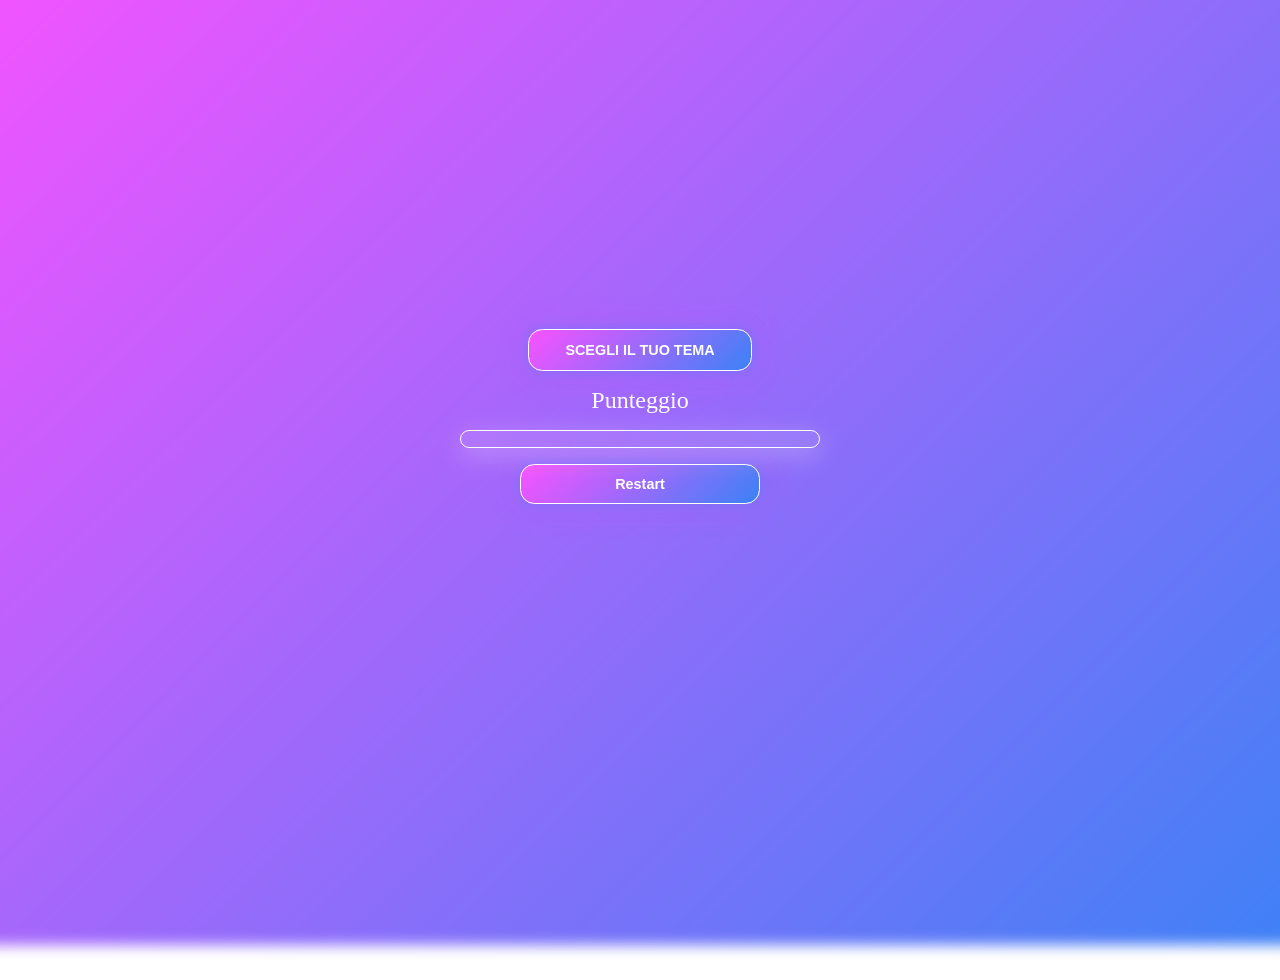
==== index.html @ 06e5d6ae "ModificheMusicaliApprovate" ====
<!DOCTYPE html>
<html lang="it">
<head>
    <meta charset="UTF-8">
    <title>Memory Game</title>
    <link rel="stylesheet" href="memoryStyle.css">
</head>

<body>
    <div class="background"></div>

    <div class="selectThemeBox">
        <select id="themeSelect" onchange="chooseTheme()"></select>
    </div>

    <audio id="bgmusic" autoplay loop>
        <source src="Assets/Music/minecraft.mp3" type="audio/mpeg">
    </audio>

    <label class="score" id="scoreLabel">Punteggio</label>
    <div id="card_grid" class="container"></div>

    <button class="btn" onclick="restartGame()">Restart</button>

    <script src="memory.js" ></script>
</body>
</html>
---- memoryStyle.css ----
:root {
    --purple-fucsia-gradent: 
        linear-gradient(135deg, #f952ff 0%, #3B82F6 100%);
    --dark-green-gradient: 
        linear-gradient(135deg, #0f2027 0%, #203a43 50%, #2c5364 100%);
    --aqua-gradient: 
        linear-gradient(135deg, #2193b0 0%, #6dd5ed 100%);
    --warm-gradient: 
        linear-gradient(135deg, #f6d365 0%, #fda085 100%);
    --green-gradient:
        linear-gradient(135deg, #56ab2f 0%, #a8e063 100%);
    --selected-gradient: var(--purple-fucsia-gradent);  
}

body {
    margin: 0;
    height: 100vh;
    overflow: hidden;

    display: flex;
    flex-direction: column;
    justify-content: center;
    align-items: center;

    zoom:80%;
    padding-top: 5%;
}

@media (max-width: 700px) {
    #card_grid {
        grid-template-columns: repeat(2, 1fr);
    }
}

.background {
    position: fixed;
    inset: 0;

    background-color: lightyellow;
    background-size: cover;
    background-position: center;

    filter: blur(8px);
    transform: scale(1.1);

    z-index: -1;

    background: var(--selected-gradient);
}

.score {
    margin-bottom: 20px;
    margin-top: 20px;
    font-size: 30px;
    color: white;
}

.selectThemeBox {
    position:relative;
    width:280px;
}

.selectThemeBox select,
.btn {
    border:1px solid white;
    outline:none;

    border-radius:18px;
    font-size:18px;
    font-weight:bold;

    color:white;
    cursor:pointer;
    appearance:none;
    background:

    linear-gradient(135deg, #f952ff 0%, #3B82F6 100%);
    box-shadow:
    0 0 20px rgba(59,130,246,0.5),
    0 0 40px rgba(249,82,255,0.3);
    transition:0.25s;

    background: var(--selected-gradient);
}

.selectThemeBox select {
    padding:15px 20px;
    width:100%;
}

.btn {
    margin: 20px;
    padding: 5px;
    height: 50px;
    width: 300px;
}

.selectThemeBox select:hover, .selectThemeBox select:focus {
    transform:scale(1.03);
    box-shadow:
        0 0 25px rgba(59,130,246,0.8),
        0 0 50px rgba(249,82,255,0.5);
}

.selectThemeBox::after {
    position:absolute;
    right:18px;
    top:50%;

    transform:translateY(-50%);
    color:white;
    pointer-events:none;

    font-size:14px;
}

select option {
    background: #3B82F6;
    color: white;
    text-align-last:center;

    font-size: 16px;
    font-weight: bold;
}

.container {
    width: min(55vw, 450px);
    display: grid;
    grid-template-columns: repeat(4, 1fr);

    gap: 10px;
    padding: 10px;
    background: rgba(255, 255, 255, 0.1);

    backdrop-filter: blur(10px);
    -webkit-backdrop-filter: blur(10px);
    border: 2px solid white;

    border-radius: 15px;
    box-shadow: 0 8px 32px rgba(255,255,255,0.3);
    box-sizing: border-box;
}

.card {
    width: 100%;
    aspect-ratio: 1 / 1.2;
    perspective: 1000px;

    cursor: pointer;
    border-color:white;
    border: 2px #333;

    border-radius: 20px;
}

.inner {
    width: 100%;
    height: 100%;
    position: relative;

    transition: transform 0.5s;
    transform-style: preserve-3d;
}

.card.flipped .inner {
    transform: rotateY(180deg);
}

.front, .back {
    position: absolute;
    width: 100%;
    height: 100%;

    border-radius: 15px;
    border: 1px solid #333;
    object-fit: cover;

    backface-visibility: hidden;
}

.back {
    transform: rotateY(180deg);
}
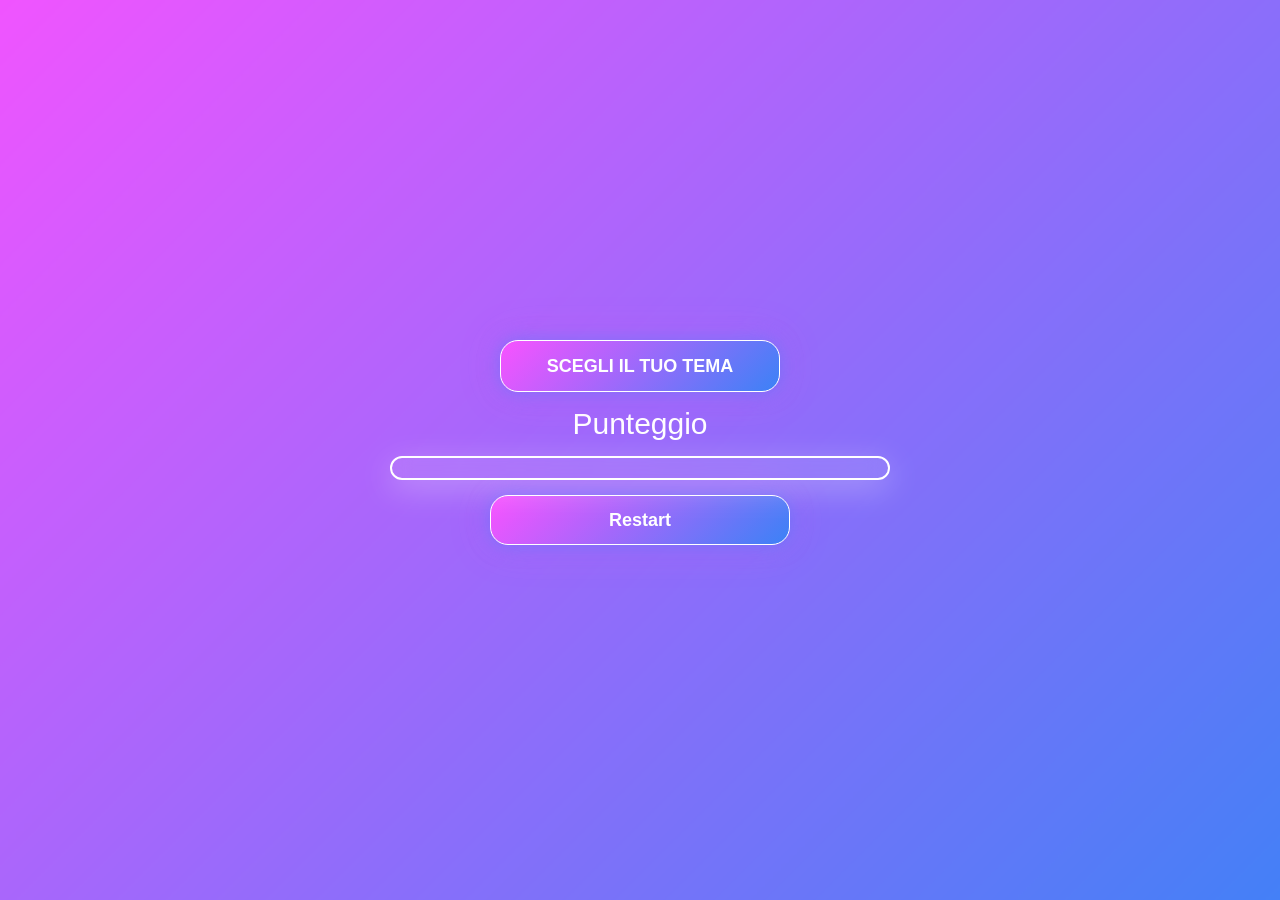
==== commit 35cbb2b4: "Added Phone Adaptation" ====
--- a/index.html
+++ b/index.html
@@ -1,7 +1,9 @@
 <!DOCTYPE html>
 <html lang="it">
+
 <head>
     <meta charset="UTF-8">
+    <meta name="viewport" content="width=device-width, initial-scale=1.0">
     <title>Memory Game</title>
     <link rel="stylesheet" href="memoryStyle.css">
 </head>
@@ -17,6 +19,7 @@
         <source src="Assets/Music/minecraft.mp3" type="audio/mpeg">
     </audio>
 
+
     <label class="score" id="scoreLabel">Punteggio</label>
     <div id="card_grid" class="container"></div>
 
@@ -24,4 +27,5 @@
 
     <script src="memory.js" ></script>
 </body>
+
 </html>
--- a/memoryStyle.css
+++ b/memoryStyle.css
@@ -1,42 +1,52 @@
 :root {
-    --purple-fucsia-gradent: 
+    --purple-fucsia-gradent:
         linear-gradient(135deg, #f952ff 0%, #3B82F6 100%);
-    --dark-green-gradient: 
+
+    --dark-green-gradient:
         linear-gradient(135deg, #0f2027 0%, #203a43 50%, #2c5364 100%);
-    --aqua-gradient: 
+
+    --aqua-gradient:
         linear-gradient(135deg, #2193b0 0%, #6dd5ed 100%);
-    --warm-gradient: 
+
+    --warm-gradient:
         linear-gradient(135deg, #f6d365 0%, #fda085 100%);
+
     --green-gradient:
         linear-gradient(135deg, #56ab2f 0%, #a8e063 100%);
-    --selected-gradient: var(--purple-fucsia-gradent);  
-}
-
+
+    --selected-gradient: var(--purple-fucsia-gradent);
+}
+
+/* RESET */
+* {
+    box-sizing: border-box;
+}
+
+/* BODY */
 body {
     margin: 0;
-    height: 100vh;
-    overflow: hidden;
+    min-height: 100vh;
 
     display: flex;
     flex-direction: column;
     justify-content: center;
     align-items: center;
 
-    zoom:80%;
-    padding-top: 5%;
-}
-
-@media (max-width: 700px) {
-    #card_grid {
-        grid-template-columns: repeat(2, 1fr);
-    }
-}
-
+    padding: 10px;
+
+    overflow-x: hidden;
+    overflow-y: auto;
+
+    font-family: Arial, sans-serif;
+}
+
+/* BACKGROUND */
 .background {
     position: fixed;
     inset: 0;
 
-    background-color: lightyellow;
+    background: var(--selected-gradient);
+
     background-size: cover;
     background-position: center;
 
@@ -44,118 +54,121 @@
     transform: scale(1.1);
 
     z-index: -1;
-
-    background: var(--selected-gradient);
-}
-
+}
+
+/* SCORE */
 .score {
-    margin-bottom: 20px;
-    margin-top: 20px;
+    margin: 15px 0;
+
     font-size: 30px;
     color: white;
-}
-
+    text-align: center;
+}
+
+/* SELECT BOX */
 .selectThemeBox {
-    position:relative;
-    width:280px;
-}
-
+    position: relative;
+    width: 280px;
+}
+
+/* SELECT + BUTTON */
 .selectThemeBox select,
 .btn {
-    border:1px solid white;
-    outline:none;
-
-    border-radius:18px;
-    font-size:18px;
-    font-weight:bold;
-
-    color:white;
-    cursor:pointer;
-    appearance:none;
-    background:
-
-    linear-gradient(135deg, #f952ff 0%, #3B82F6 100%);
+    border: 1px solid white;
+    outline: none;
+
+    border-radius: 18px;
+
+    font-size: 18px;
+    font-weight: bold;
+
+    color: white;
+    cursor: pointer;
+
+    appearance: none;
+
+    background: var(--selected-gradient);
+
     box-shadow:
-    0 0 20px rgba(59,130,246,0.5),
-    0 0 40px rgba(249,82,255,0.3);
-    transition:0.25s;
-
-    background: var(--selected-gradient);
-}
-
+        0 0 20px rgba(59,130,246,0.5),
+        0 0 40px rgba(249,82,255,0.3);
+
+    transition: 0.25s;
+}
+
+/* SELECT */
 .selectThemeBox select {
-    padding:15px 20px;
-    width:100%;
-}
-
+    padding: 15px 20px;
+    width: 100%;
+}
+
+/* BUTTON */
 .btn {
-    margin: 20px;
-    padding: 5px;
+    margin: 15px 0;
+    padding: 10px;
+
     height: 50px;
     width: 300px;
 }
 
-.selectThemeBox select:hover, .selectThemeBox select:focus {
-    transform:scale(1.03);
+/* HOVER */
+.selectThemeBox select:hover,
+.selectThemeBox select:focus,
+.btn:hover {
+    transform: scale(1.03);
+
     box-shadow:
         0 0 25px rgba(59,130,246,0.8),
         0 0 50px rgba(249,82,255,0.5);
 }
 
-.selectThemeBox::after {
-    position:absolute;
-    right:18px;
-    top:50%;
-
-    transform:translateY(-50%);
-    color:white;
-    pointer-events:none;
-
-    font-size:14px;
-}
-
+/* SELECT OPTIONS */
 select option {
     background: #3B82F6;
     color: white;
-    text-align-last:center;
-
+    text-align: center;
     font-size: 16px;
     font-weight: bold;
 }
 
+/* GAME CONTAINER */
 .container {
-    width: min(55vw, 450px);
+    width: 98vw;
+    max-width: 500px;
+
     display: grid;
     grid-template-columns: repeat(4, 1fr);
 
     gap: 10px;
     padding: 10px;
+
     background: rgba(255, 255, 255, 0.1);
 
     backdrop-filter: blur(10px);
     -webkit-backdrop-filter: blur(10px);
+
     border: 2px solid white;
-
     border-radius: 15px;
+
     box-shadow: 0 8px 32px rgba(255,255,255,0.3);
-    box-sizing: border-box;
-}
-
+}
+
+/* CARD */
 .card {
     width: 100%;
-    aspect-ratio: 1 / 1.2;
+    aspect-ratio: 1 / 1;
+
     perspective: 1000px;
-
     cursor: pointer;
-    border-color:white;
-    border: 2px #333;
 
     border-radius: 20px;
 }
 
+/* INNER FLIP */
 .inner {
     width: 100%;
     height: 100%;
+
     position: relative;
 
     transition: transform 0.5s;
@@ -166,18 +179,69 @@
     transform: rotateY(180deg);
 }
 
-.front, .back {
+/* FRONT / BACK */
+.front,
+.back {
     position: absolute;
     width: 100%;
     height: 100%;
 
     border-radius: 15px;
     border: 1px solid #333;
+
     object-fit: cover;
-
     backface-visibility: hidden;
 }
 
 .back {
     transform: rotateY(180deg);
+}
+
+/* TABLET */
+@media (max-width: 700px) {
+    .container {
+        grid-template-columns: repeat(2, 1fr);
+        width: 95vw;
+    }
+
+    .score {
+        font-size: 24px;
+    }
+
+    .btn {
+        width: 95%;
+    }
+}
+
+/* PHONE */
+@media (max-width: 480px) {
+
+    body {
+        padding: 8px;
+    }
+
+    .container {
+        width: 99vw;
+        gap: 6px;
+        padding: 6px;
+    }
+
+    .score {
+        font-size: 22px;
+    }
+
+    .btn {
+        width: 95%;
+        max-width: 320px;
+        font-size: 16px;
+    }
+
+    .selectThemeBox {
+        width: 95%;
+        max-width: 320px;
+    }
+
+    .selectThemeBox select {
+        font-size: 16px;
+    }
 }
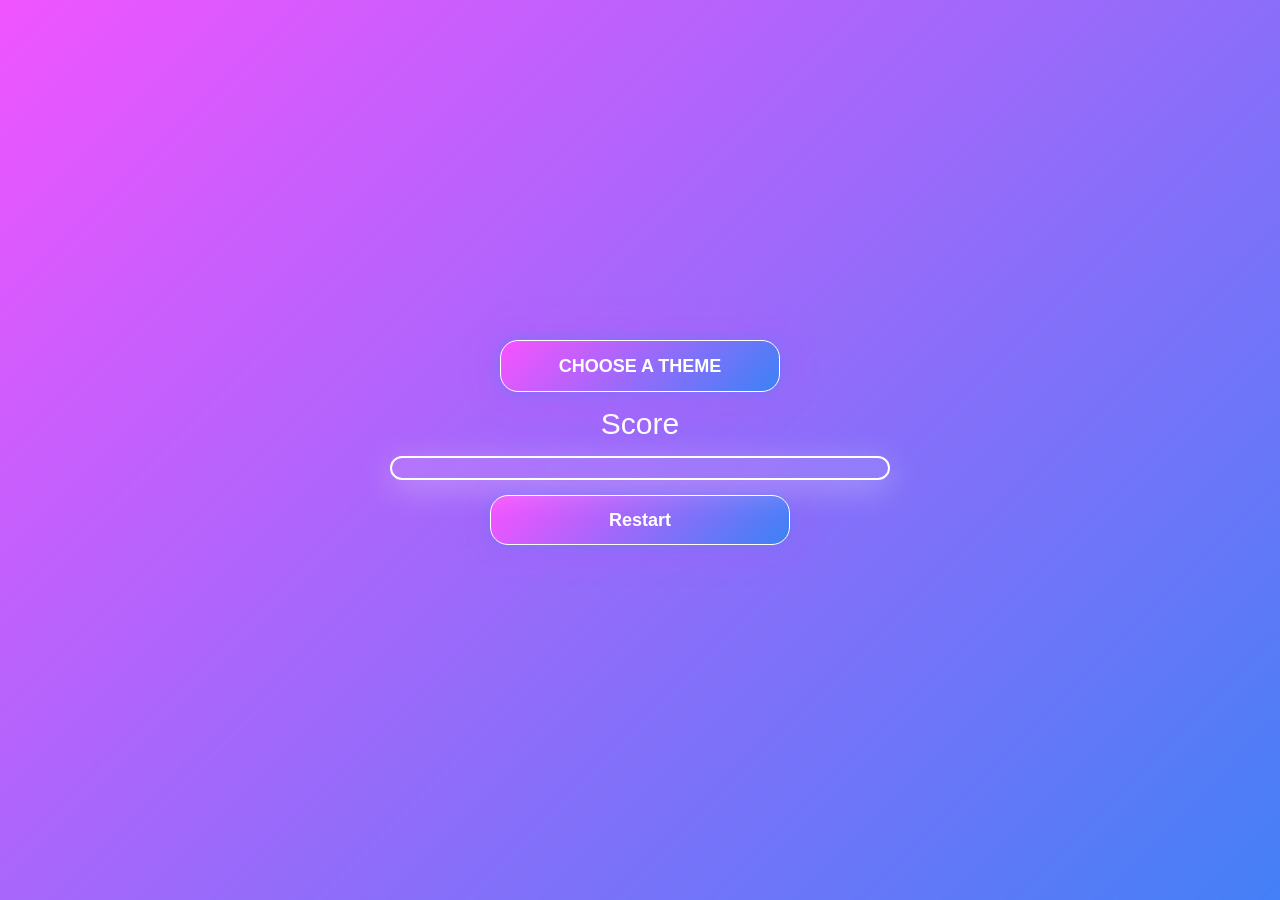
==== commit e4f05a9d: "Added Series Theme, Shake and Straks" ====
--- a/index.html
+++ b/index.html
@@ -9,7 +9,8 @@
 </head>
 
 <body>
-    <div class="background"></div>
+    <div class="background bg1"></div>
+    <div class="background bg2"></div>
 
     <div class="selectThemeBox">
         <select id="themeSelect" onchange="chooseTheme()"></select>
@@ -20,7 +21,7 @@
     </audio>
 
 
-    <label class="score" id="scoreLabel">Punteggio</label>
+    <label class="score" id="scoreLabel">Score</label>
     <div id="card_grid" class="container"></div>
 
     <button class="btn" onclick="restartGame()">Restart</button>
--- a/memoryStyle.css
+++ b/memoryStyle.css
@@ -14,15 +14,34 @@
     --green-gradient:
         linear-gradient(135deg, #56ab2f 0%, #a8e063 100%);
 
+    --cyber-blue-purple:
+        linear-gradient(135deg, #00dbde 0%, #fc00ff 100%);
+
+    --candy-pop:
+        linear-gradient(135deg, #ff9a9e 0%, #fad0c4 100%);
+
+    --purple-night:
+        linear-gradient(135deg, #20002c 0%, #cbb4d4 100%);
+
+    --electric-green:
+        linear-gradient(135deg, #00ff87 0%, #60efff 100%);
+
+    --fire-red:
+        linear-gradient(135deg, #ff416c 0%, #ff4b2b 100%);
+
+    --blood-red:
+        linear-gradient(135deg, #8e0e00 0%, #1f1c18 100%);
+
+    --cyber-red:
+        linear-gradient(135deg, #ff0844 0%, #ffb199 100%);
+
     --selected-gradient: var(--purple-fucsia-gradent);
 }
 
-/* RESET */
-* {
-    box-sizing: border-box;
-}
-
-/* BODY */
+/* ============================================= */
+/* ------------------- HTML -------------------- */
+/* ============================================= */
+* { box-sizing: border-box; }
 body {
     margin: 0;
     min-height: 100vh;
@@ -40,23 +59,28 @@
     font-family: Arial, sans-serif;
 }
 
-/* BACKGROUND */
+/* ============================================= */
+/* ---------------- BACKGROUND ----------------- */
+/* ============================================= */
 .background {
     position: fixed;
     inset: 0;
 
     background: var(--selected-gradient);
-
-    background-size: cover;
-    background-position: center;
+    background-position: 0% 50%;
 
     filter: blur(8px);
     transform: scale(1.1);
 
+    transition: opacity 0.5s ease;
+
     z-index: -1;
 }
-
-/* SCORE */
+.bg1 { opacity: 1; }
+.bg2 { opacity: 0; }
+/* ============================================= */
+/* ---------------- MAIN GRID ------------------ */
+/* ============================================= */
 .score {
     margin: 15px 0;
 
@@ -64,16 +88,35 @@
     color: white;
     text-align: center;
 }
-
-/* SELECT BOX */
+.container {
+    width: 98vw;
+    max-width: 500px;
+
+    display: grid;
+    grid-template-columns: repeat(4, 1fr);
+
+    gap: 10px;
+    padding: 10px;
+
+    background: rgba(255, 255, 255, 0.1);
+
+    backdrop-filter: blur(10px);
+    -webkit-backdrop-filter: blur(10px);
+
+    border: 2px solid white;
+    border-radius: 15px;
+
+    box-shadow: 0 8px 32px rgba(255,255,255,0.3);
+}
+
+/* ============================================= */
+/* -------- SELECT, BTN + HOVER & FOCUS -------- */
+/* ============================================= */
 .selectThemeBox {
     position: relative;
     width: 280px;
 }
-
-/* SELECT + BUTTON */
-.selectThemeBox select,
-.btn {
+.selectThemeBox select, .btn {
     border: 1px solid white;
     outline: none;
 
@@ -95,14 +138,10 @@
 
     transition: 0.25s;
 }
-
-/* SELECT */
 .selectThemeBox select {
     padding: 15px 20px;
     width: 100%;
 }
-
-/* BUTTON */
 .btn {
     margin: 15px 0;
     padding: 10px;
@@ -110,19 +149,13 @@
     height: 50px;
     width: 300px;
 }
-
-/* HOVER */
-.selectThemeBox select:hover,
-.selectThemeBox select:focus,
-.btn:hover {
+.selectThemeBox select:hover, .selectThemeBox select:focus, .btn:hover {
     transform: scale(1.03);
 
     box-shadow:
         0 0 25px rgba(59,130,246,0.8),
         0 0 50px rgba(249,82,255,0.5);
 }
-
-/* SELECT OPTIONS */
 select option {
     background: #3B82F6;
     color: white;
@@ -131,29 +164,9 @@
     font-weight: bold;
 }
 
-/* GAME CONTAINER */
-.container {
-    width: 98vw;
-    max-width: 500px;
-
-    display: grid;
-    grid-template-columns: repeat(4, 1fr);
-
-    gap: 10px;
-    padding: 10px;
-
-    background: rgba(255, 255, 255, 0.1);
-
-    backdrop-filter: blur(10px);
-    -webkit-backdrop-filter: blur(10px);
-
-    border: 2px solid white;
-    border-radius: 15px;
-
-    box-shadow: 0 8px 32px rgba(255,255,255,0.3);
-}
-
-/* CARD */
+/* ============================================= */
+/* ------------------- CARD -------------------- */
+/* ============================================= */
 .card {
     width: 100%;
     aspect-ratio: 1 / 1;
@@ -163,8 +176,6 @@
 
     border-radius: 20px;
 }
-
-/* INNER FLIP */
 .inner {
     width: 100%;
     height: 100%;
@@ -174,12 +185,7 @@
     transition: transform 0.5s;
     transform-style: preserve-3d;
 }
-
-.card.flipped .inner {
-    transform: rotateY(180deg);
-}
-
-/* FRONT / BACK */
+.card.flipped .inner { transform: rotateY(180deg); }
 .front,
 .back {
     position: absolute;
@@ -192,28 +198,32 @@
     object-fit: cover;
     backface-visibility: hidden;
 }
-
-.back {
-    transform: rotateY(180deg);
-}
-
-/* TABLET */
-@media (max-width: 700px) {
-    .container {
-        grid-template-columns: repeat(2, 1fr);
-        width: 95vw;
-    }
-
-    .score {
-        font-size: 24px;
-    }
-
-    .btn {
-        width: 95%;
-    }
-}
-
-/* PHONE */
+.back { transform: rotateY(180deg); }
+
+/* ============================================= */
+/* ----------------- EFFECTS ------------------- */
+/* ============================================= */
+
+.shake {
+    animation: shakePro 0.45s cubic-bezier(.36,.07,.19,.97);
+}
+
+@keyframes shakePro {
+    0%   { transform: translate(0, 0); }
+    10%  { transform: translate(-4px, 2px); }
+    20%  { transform: translate(4px, -2px); }
+    30%  { transform: translate(-3px, -3px); }
+    40%  { transform: translate(3px, 2px); }
+    50%  { transform: translate(-4px, 1px); }
+    60%  { transform: translate(4px, -2px); }
+    70%  { transform: translate(-1px, 2px); }
+    80%  { transform: translate(4px, -2px); }
+    100% { transform: translate(0, 0); }
+}
+
+/* ============================================= */
+/* ------------- PHONE ADAPTATION -------------- */
+/* ============================================= */
 @media (max-width: 480px) {
 
     body {
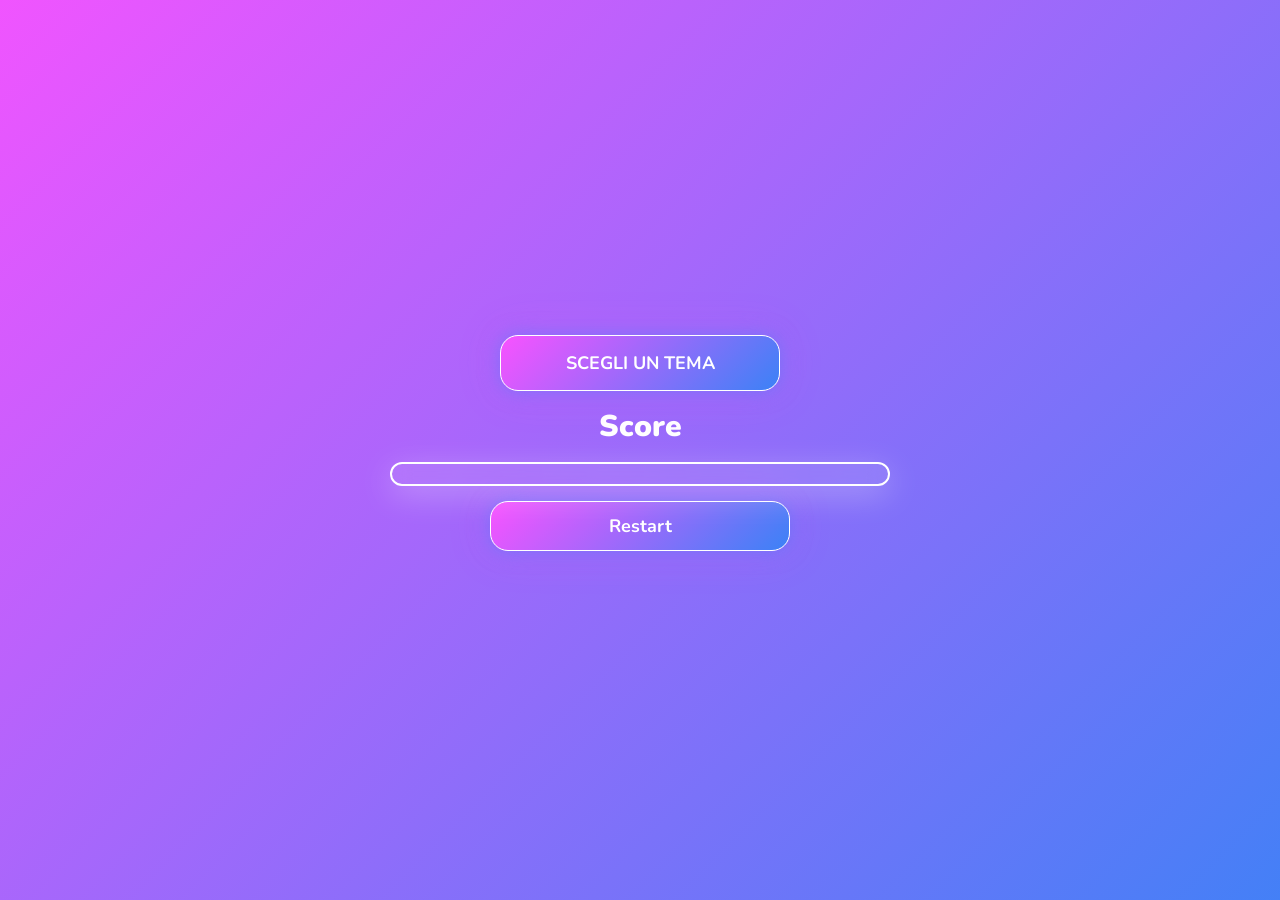
==== commit ca53a22f: "CambioStile + AggiuntaPopUp(punteggio + tempo impiegato)" ====
--- a/index.html
+++ b/index.html
@@ -26,6 +26,17 @@
 
     <button class="btn" onclick="restartGame()">Restart</button>
 
+    <div id="winPopup" class="popup">
+        <div class="popupContent">
+            <h1>🏆 Hai vinto!</h1>
+
+            <p id="popupScore"></p>
+            <p id="popupTime"></p>
+
+            <button class="btn" onclick="restartGame()">Reset</button>
+        </div>
+    </div>
+
     <script src="memory.js" ></script>
 </body>
 
--- a/memoryStyle.css
+++ b/memoryStyle.css
@@ -1,3 +1,5 @@
+@import url('https://fonts.googleapis.com/css2?family=Nunito:wght@700;800;900&display=swap');
+
 :root {
     --purple-fucsia-gradent:
         linear-gradient(135deg, #f952ff 0%, #3B82F6 100%);
@@ -56,7 +58,7 @@
     overflow-x: hidden;
     overflow-y: auto;
 
-    font-family: Arial, sans-serif;
+    font-family: 'Nunito', Arial, sans-serif;
 }
 
 /* ============================================= */
@@ -68,8 +70,6 @@
 
     background: var(--selected-gradient);
     background-position: 0% 50%;
-
-    filter: blur(8px);
     transform: scale(1.1);
 
     transition: opacity 0.5s ease;
@@ -78,6 +78,7 @@
 }
 .bg1 { opacity: 1; }
 .bg2 { opacity: 0; }
+
 /* ============================================= */
 /* ---------------- MAIN GRID ------------------ */
 /* ============================================= */
@@ -85,6 +86,7 @@
     margin: 15px 0;
 
     font-size: 30px;
+    font-weight: 900;
     color: white;
     text-align: center;
 }
@@ -124,6 +126,7 @@
 
     font-size: 18px;
     font-weight: bold;
+    font-family: 'Nunito', Arial, sans-serif;
 
     color: white;
     cursor: pointer;
@@ -254,4 +257,60 @@
     .selectThemeBox select {
         font-size: 16px;
     }
+}
+
+/* ============================================= */
+/* ---------------WINNER POP-UP----------------- */
+/* ============================================= */
+
+.popup {
+    position: fixed;
+    inset: 0;
+    display: none;
+    justify-content: center;
+    align-items: center;
+    background: rgba(0,0,0,0.75);
+    z-index: 999999;
+}
+
+.popup.show {
+    display: flex;
+    animation: popupFadeIn 0.3s ease forwards;
+}
+
+@keyframes popupFadeIn {
+    from { opacity: 0; }
+    to   { opacity: 1; }
+}
+
+.popupContent {
+    width: 420px;
+    padding: 25px;
+    text-align: center;
+    color: white;
+    background: rgba(255,255,255,0.15);
+    backdrop-filter: blur(20px);
+    -webkit-backdrop-filter: blur(20px);
+    border: 2px solid white;
+    border-radius: 20px;
+
+    animation: popupSlideUp 0.4s cubic-bezier(0.22, 1, 0.36, 1) forwards;
+}
+
+@keyframes popupSlideUp {
+    from { transform: translateY(30px) scale(0.95); opacity: 0; }
+    to   { transform: translateY(0)    scale(1);    opacity: 1; }
+}
+
+.popupContent h1 {
+    font-size: 36px;
+    font-weight: 900;
+    margin-bottom: 12px;
+}
+
+.popupContent p {
+    font-size: 18px;
+    font-weight: 700;
+    margin-bottom: 6px;
+    opacity: 0.9;
 }
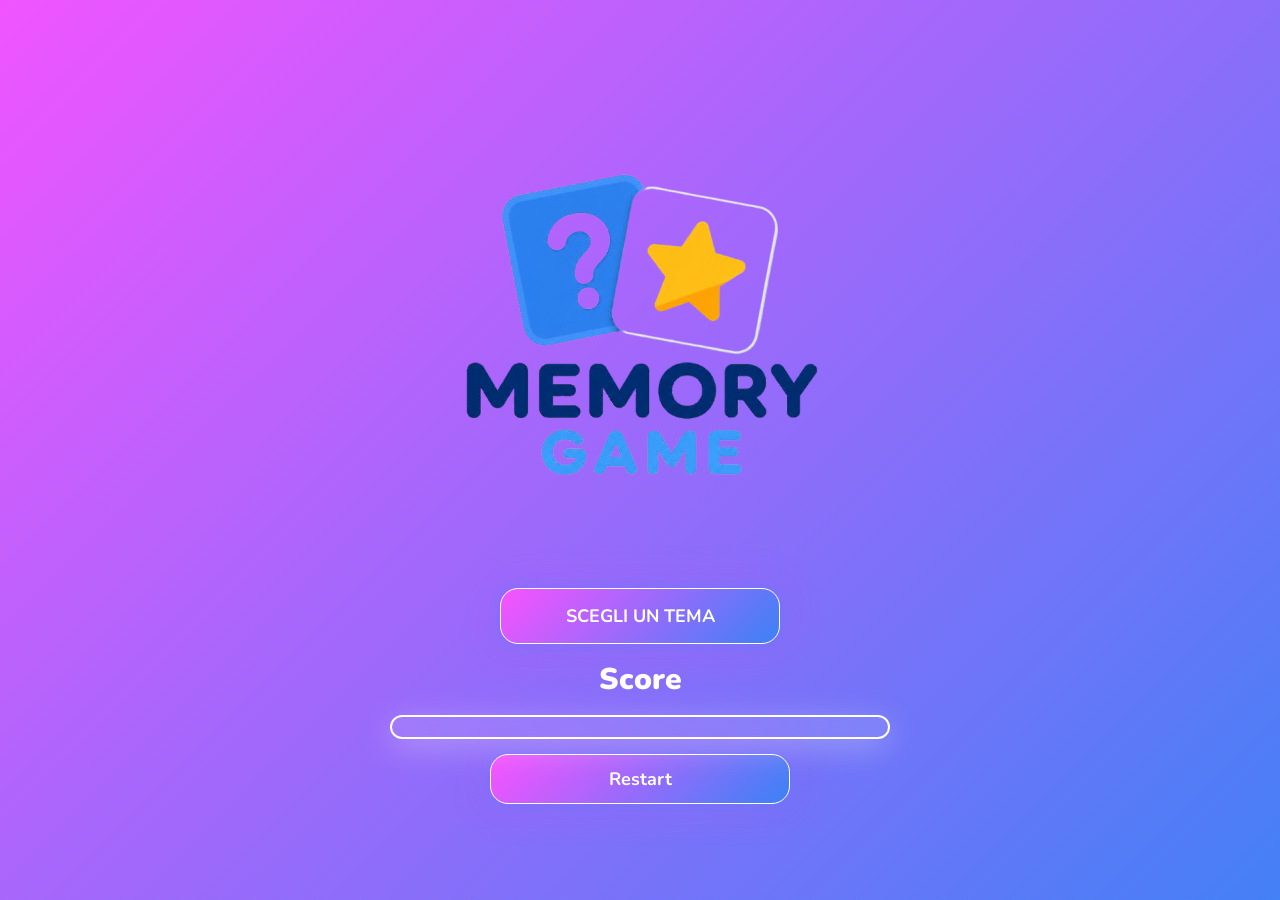
==== commit 1c72e057: "AggiuntaLogo" ====
--- a/index.html
+++ b/index.html
@@ -12,6 +12,10 @@
     <div class="background bg1"></div>
     <div class="background bg2"></div>
 
+    <div id="logo" class="logo" onclick="this.style.display='none'">
+        <img src="Assets/Logo/Logo.png">
+    </div>
+
     <div class="selectThemeBox">
         <select id="themeSelect" onchange="chooseTheme()"></select>
     </div>
@@ -20,20 +24,19 @@
         <source src="Assets/Music/minecraft.mp3" type="audio/mpeg">
     </audio>
 
+    
 
     <label class="score" id="scoreLabel">Score</label>
     <div id="card_grid" class="container"></div>
 
     <button class="btn" onclick="restartGame()">Restart</button>
+    <!-- <button class="btn" onclick="showShowHideCardsPopUp()">Show/Hide</button> -->
 
     <div id="winPopup" class="popup">
-        <div class="popupContent">
-            <h1>🏆 Hai vinto!</h1>
-
+        <div id="popupIdContents" class="popupContent">
+            <h1 id="popUpLabel"></h1>
             <p id="popupScore"></p>
             <p id="popupTime"></p>
-
-            <button class="btn" onclick="restartGame()">Reset</button>
         </div>
     </div>
 
--- a/memoryStyle.css
+++ b/memoryStyle.css
@@ -272,17 +272,6 @@
     background: rgba(0,0,0,0.75);
     z-index: 999999;
 }
-
-.popup.show {
-    display: flex;
-    animation: popupFadeIn 0.3s ease forwards;
-}
-
-@keyframes popupFadeIn {
-    from { opacity: 0; }
-    to   { opacity: 1; }
-}
-
 .popupContent {
     width: 420px;
     padding: 25px;
@@ -293,9 +282,9 @@
     -webkit-backdrop-filter: blur(20px);
     border: 2px solid white;
     border-radius: 20px;
-
-    animation: popupSlideUp 0.4s cubic-bezier(0.22, 1, 0.36, 1) forwards;
-}
+}
+.popup.show { display: flex; }
+.popup.show .popupContent { animation: popupSlideUp 0.4s cubic-bezier(0.22, 1, 0.36, 1) forwards; }
 
 @keyframes popupSlideUp {
     from { transform: translateY(30px) scale(0.95); opacity: 0; }
